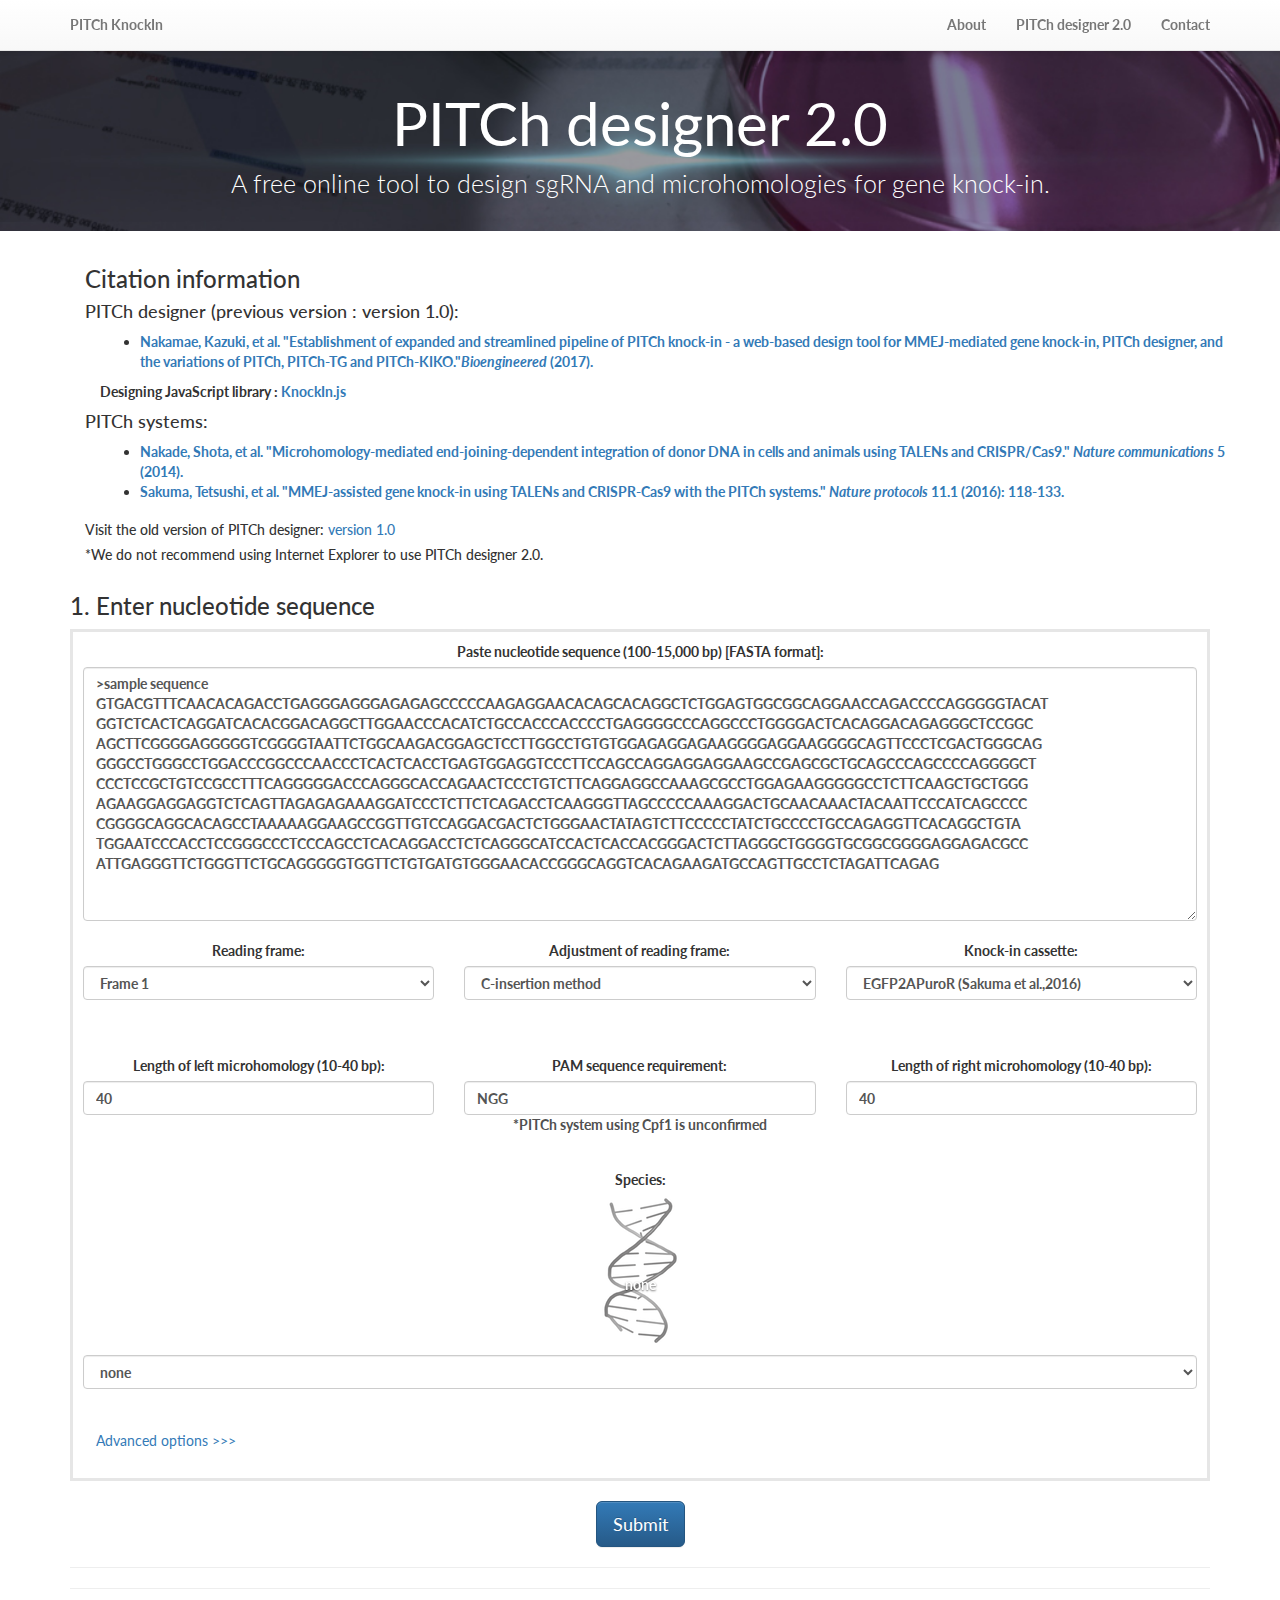
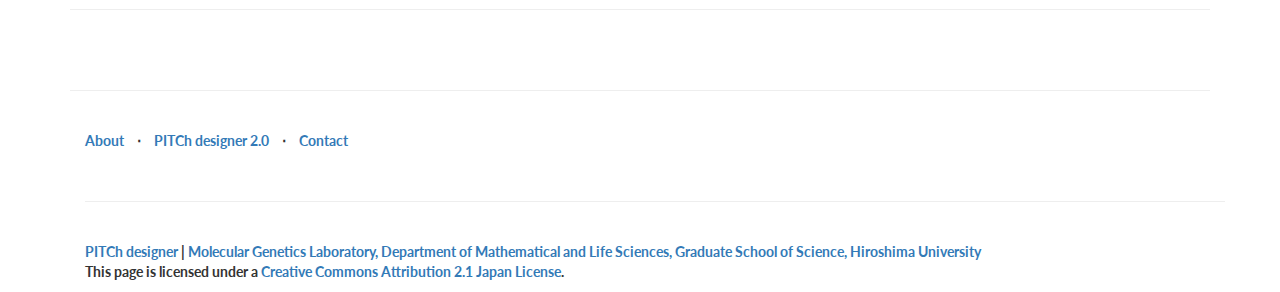
==== PITChdesigner/index.html @ cf9fd8de "add PITCh designer 2.0 files" ====
<!DOCTYPE html>
<html lang="en">

<head>

    <meta charset="utf-8" />
    <meta http-equiv="X-UA-Compatible" content="IE=edge">
    <meta name="viewport" content="width=device-width, initial-scale=1">
    <meta name="description" content="PITCh designer 2.0 is a free online tool to design sgRNA and microhomologies for gene knock-in.">
    <meta name='author' content='Kazuki Nakamae'>


    <title>PITCh KnockIn | PITCh designer 2.0</title>
    <link rel="shortcut icon" href="images/SMGlogo.ico">


    <!--Loading CSS & Javascript files--------------------------------------------->

    <!--html5有効化-->
    <!--[if It IE 9]>
	<script src="http://html5shiv.googlecode.com/svn/trunk/html5.js"></script>
	<![endif]-->
    <!--汎用ライブラリ-->

    <!-- Bootstrap Core CSS -->
    <link rel="stylesheet" href="css/bootstrap.min.css">
    <link rel="stylesheet" href="css/bootstrap-theme.min.css">

    <!-- Custom CSS -->
    <link rel="stylesheet" href="css/PITChdesigner.css">
    <link rel="stylesheet" href="css/vis-timeline-graph2d.min.css">

    <!-- Custom Fonts -->
    <link href="font-awesome/css/font-awesome.min.css" rel="stylesheet" type="text/css">
    <link href="https://fonts.googleapis.com/css?family=Lato:300,400,700,300italic,400italic,700italic" rel="stylesheet" type="text/css">

    <!-- JS -->
    <script src="js/jquery-1.11.3.js"></script>
    <script src="js/bootstrap.min.js"></script>
    <script src="js/vis.min.js"></script>

    <!--PITCh法のための配列情報構築ライブラリ-->
    <script src="js/knockinjs-v1.1.js"></script>
    <!--JS版oligotmライブラリ-->
    <script src="js/oligotm.js"></script>
    <!--ジェノタイピング用のビュアーライブラリ-->
    <script src="js/viewGenomePrimers.js"></script>
    <!--PDF作成ライブラリ-->
    <script src="js/pdfmake.min.js"></script>
    <script src="js/vfs_fonts.js"></script>
    <!--プロトコールPDF出力クラス-->
    <script src="js/writeProtocol.js"></script>
    <!--html5動的処理javascript file-->
    <script src="js/main.js"></script>
    <!--入力フォーム動的処理javascript file-->
    <script src="js/species.js"></script>
</head>

<body>

    <!--Navigation------------------------------------------------------------------>

    <!-- Navigation -->
    <nav class="navbar navbar-default navbar-fixed-top topnav" role="navigation">
        <div class="container topnav">
            <!-- Brand and toggle get grouped for better mobile display -->
            <div class="navbar-header">
                <button type="button" class="navbar-toggle" data-toggle="collapse" data-target="#bs-example-navbar-collapse-1">
								<span class="sr-only">Toggle navigation</span>
								<span class="icon-bar"></span>
								<span class="icon-bar"></span>
								<span class="icon-bar"></span>
						</button>
                <a class="navbar-brand topnav" href="./index.html">PITCh KnockIn</a>
            </div>
            <!-- Collect the nav links, forms, and other content for toggling -->
            <div class="collapse navbar-collapse" id="bs-example-navbar-collapse-1">
                <ul class="nav navbar-nav navbar-right">
                    <li>
                        <a href="./about.html">About</a>
                    </li>
                    <li>
                        <a href="./index.html">PITCh designer 2.0</a>
                    </li>
                    <li>
                        <a href="./contact.html">Contact</a>
                    </li>
                </ul>
            </div>
            <!-- /.navbar-collapse -->
        </div>
        <!-- /.container -->
    </nav>


    <!--Title---------------------------------------------------------------------->

    <div class="body-pageheader img-responsive">
        <div class="container">
            <h1>PITCh designer 2.0</h1>
            <p class="lead">
                A free online tool to design sgRNA and microhomologies for gene knock-in.
            </p>
        </div>
    </div>

    <!--Citation Infomation-------------------------------------------------------->

    <div class="container">
        <div class="container">
            <h3>Citation information</h3>
            <h4>PITCh designer (previous version : version 1.0):</h4>
            <div class="container">
                <ul>
                    <li><a href="http://dx.doi.org/10.1080/21655979.2017.1313645" target="_blank">Nakamae, Kazuki, et al. "Establishment of expanded and streamlined pipeline of PITCh knock-in - a web-based design tool for MMEJ-mediated gene knock-in, PITCh designer, and the variations of PITCh, PITCh-TG and PITCh-KIKO."<i>Bioengineered</i> (2017).</a></li>
                </ul>
                Designing JavaScript library : <a href="https://github.com/Kazuki-Nakamae/public/tree/master/KnockIn.js" target="_blank">KnockIn.js</a>
            </div>
            <h4>PITCh systems:</h4>
            <div class="container">
                <ul>
                    <li><a href="http://www.nature.com/ncomms/2014/141120/ncomms6560/full/ncomms6560.html" target="_blank">Nakade, Shota, et al. "Microhomology-mediated end-joining-dependent integration of donor DNA in cells and animals using TALENs and CRISPR/Cas9." <i>Nature communications</i> <b>5</b> (2014).</a></li>
                    <li><a href="http://www.nature.com/nprot/journal/v11/n1/abs/nprot.2015.140.html" target="_blank">Sakuma, Tetsushi, et al. "MMEJ-assisted gene knock-in using TALENs and CRISPR-Cas9 with the PITCh systems." <i>Nature protocols</i> <b>11.1</b> (2016): 118-133.</a></li>
                </ul>
            </div>
        </div>
        <div class="container">
            <h5>Visit the old version of PITCh designer: <a href="http://www.mls.sci.hiroshima-u.ac.jp/smg/PITChdesignerv1/index.html" target="_blank">version 1.0</a></h5>
            <h5>*We do not recommend using Internet Explorer to use PITCh designer 2.0.</h5>
        </div>

        <!--Input Form-->

        <h3>1. Enter nucleotide sequence</h3>

        <!--配列入力-->
        <form class="inputform">
            <div class="form-group">
                <div class="row">
                    <div class="col-sm-12">
                        <label for="exampleTextarea">Paste nucleotide sequence (100-15,000 bp) [FASTA format]:</label><span id="inputSeqError" style="font-weight:bold;color:#ff0000;"></span>
                        <textarea class="form-control" id="inputFASTA" name="inputFASTA" placeholder="Sequence (FASTA format)" rows="12" onclick='this.select(0,this.value.length)'>
>sample sequence
GTGACGTTTCAACACAGACCTGAGGGAGGGAGAGAGCCCCCAAGAGGAACACAGCACAGGCTCTGGAGTGGCGGCAGGAACCAGACCCCAGGGGGTACAT
GGTCTCACTCAGGATCACACGGACAGGCTTGGAACCCACATCTGCCACCCACCCCTGAGGGGCCCAGGCCCTGGGGACTCACAGGACAGAGGGCTCCGGC
AGCTTCGGGGAGGGGGTCGGGGTAATTCTGGCAAGACGGAGCTCCTTGGCCTGTGTGGAGAGGAGAAGGGGAGGAAGGGGCAGTTCCCTCGACTGGGCAG
GGGCCTGGGCCTGGACCCGGCCCAACCCTCACTCACCTGAGTGGAGGTCCCTTCCAGCCAGGAGGAGGAAGCCGAGCGCTGCAGCCCAGCCCCAGGGGCT
CCCTCCGCTGTCCGCCTTTCAGGGGGACCCAGGGCACCAGAACTCCCTGTCTTCAGGAGGCCAAAGCGCCTGGAGAAGGGGGCCTCTTCAAGCTGCTGGG
AGAAGGAGGAGGTCTCAGTTAGAGAGAAAGGATCCCTCTTCTCAGACCTCAAGGGTTAGCCCCCAAAGGACTGCAACAAACTACAATTCCCATCAGCCCC
CGGGGCAGGCACAGCCTAAAAAGGAAGCCGGTTGTCCAGGACGACTCTGGGAACTATAGTCTTCCCCCTATCTGCCCCTGCCAGAGGTTCACAGGCTGTA
TGGAATCCCACCTCCGGGCCCTCCCAGCCTCACAGGACCTCTCAGGGCATCCACTCACCACGGGACTCTTAGGGCTGGGGTGCGGCGGGGAGGAGACGCC
ATTGAGGGTTCTGGGTTCTGCAGGGGGTGGTTCTGTGATGTGGGAACACCGGGCAGGTCACAGAAGATGCCAGTTGCCTCTAGATTCAGAG
			</textarea>
                    </div>
                </div>
                <br>
                <div class="row">
                    <!--frameの指定-->
                    <div class="col-sm-4">
                        <script>
                            $(document).ready(function() {
                                //ポップオーバー
                                var image = 'Reading frame<br><img src="images/ReadingFrame.png">';
                                $('#selectFrame').popover({
                                    placement: 'top',
                                    content: image,
                                    html: true,
                                    trigger: 'hover'
                                });
                                //selectMHMethodsとの連動処理
                                $('#selectFrame').trigger('change');
                                $(document).on('change', '#selectFrame', function() {
                                    if ($("#selectFrame").val() === "noframe") {
                                        $("#selectMHMethods").prop("disabled", true);
                                    } else {
                                        $("#selectMHMethods").prop("disabled", false);
                                    }
                                })
                            });
                        </script>
                        <div class="form-group">
                            <label for="ReadingFrame">Reading frame:</label>
                            <select class="form-control" id="selectFrame">
			    	<option value="0" selected>Frame 1</option>
			    	<option value="1">Frame 2</option>
			    	<option value="2">Frame 3</option>
						<option value="noframe">No frame</option>
			  	</select>
                        </div>
                    </div>

                    <div class="col-sm-4">
                        <!--microhomology 設計方法-->
                        <script>
                            $(document).ready(function() {
                                var image = 'C-insertion method<br><img src="images/5\'-C_Insertion_Method.png"><br><br>Codon deletion method<br><img src="images/Codon_Deletion_Method.png">';
                                $('#selectMHMethods').popover({
                                    placement: 'top',
                                    content: image,
                                    html: true,
                                    trigger: 'hover'
                                });
                            });
                        </script>
                        <div name="inputMHArchitectureForm" class="form-group">
                            <label for="PresetArchitecture">Adjustment of reading frame:</label>
                            <select class="form-control" id="selectMHMethods">
						<option value="C-insertion">C-insertion method</option>
			  		<option value="codon-deletion">Codon deletion method</option>
			  	</select>
                        </div>
                    </div>

                    <!--knock-in targeting vector 選択-->
                    <div class="col-sm-4">
                        <script>
                            $(document).ready(function() {
                                var image = 'EGFP2APuroR (Sakuma et al.,2016)<br><img src="images/EGFP2APuroR.png"><br><br>CMV-EGFP2APuroR-polyA (Nakamae et al., 2017)<br><img src="images/CMV-EGFP2APuroR.png">';
                                $('#selectKIvectors').popover({
                                    placement: 'top',
                                    content: image,
                                    html: true,
                                    trigger: 'hover'
                                });
                            });
                        </script>
                        <div name="inputKIvectorForm" class="form-group">
                            <label for="KITAVector">Knock-in cassette:</label>
                            <select class="form-control accordion-dropdpwn" id="selectKIvectors" rel="popover" data-content="" title="vector option">
                                    <option value="EGFP2APuroR">EGFP2APuroR (Sakuma et al.,2016)</option>
                                    <option value="CMV-EGFP2APuroR">CMV-EGFP2APuroR-polyA (Nakamae et al., 2017)</option>
                                    <option value="UserSet" data-parent="#accordion">User defined insert</option>
                            </select>
                        </div>
                    </div>
                </div>
                <br>
                <div class="row">
                    <div class="col-sm-12">
                        <div class="accordion" id="accordion">
                            <div class="accordion-group">
                                <div class="accordion-heading">
                                    <a class="accordion-toggle" data-parent="#accordion" data-toggle="collapse" href="#UserSet"></a>
                                </div>
                                <div class="accordion-body collapse" id="UserSet">
                                    <div class="accordion-inner">
                                        <!--配列入力-->
                                        <form class="inputform">
                                            <div class="form-group">
                                                <label for="exampleTextarea">Paste insert sequence (20-15,000 bp) [FASTA format]:</label><span id="inputInsertError" style="font-weight:bold;color:#ff0000;"></span>
                                                <textarea class="form-control" id="inputInsert" name="inputInsert" placeholder="Sequence (FASTA format)" rows="12" onclick='this.select(0,this.value.length)'>
> User defined insert
atggtgagcaagggcgaggagctgttcaccggggtggtgcccatcctggtcgagctggacggcgacgtaaacggccacaagttcagcgtgtccggcgagg
gcgagggcgatgccacctacggcaagctgaccctgaagttcatctgcaccaccggcaagctgcccgtgccctggcccaccctcgtgaccaccctgaccta
cggcgtgcagtgcttcagccgctaccccgaccacatgaagcagcacgacttcttcaagtccgccatgcccgaaggctacgtccaggagcgcaccatcttc
ttcaaggacgacggcaactacaagacccgcgccgaggtgaagttcgagggcgacaccctggtgaaccgcatcgagctgaagggcatcgacttcaaggagg
acggcaacatcctggggcacaagctggagtacaactacaacagccacaacgtctatatcatggccgacaagcagaagaacggcatcaaggtgaacttcaa
gatccgccacaacatcgaggacggcagcgtgcagctcgccgaccactaccagcagaacacccccatcggcgacggccccgtgctgctgcccgacaaccac
tacctgagcacccagtccgccctgagcaaagaccccaacgagaagcgcgatcacatggtcctgctggagttcgtgaccgccgccgggatcactctcggca
tggacgagctgtacaagtaa
                            </textarea>
                                            </div>
                                    </div>
                                </div>
                            </div>
                        </div>
                    </div>
                </div>
                <br>
                <div class="row">
                    <!--leftmicrohomologyの長さ指定-->
                    <div class="col-sm-4">
                        <div class="form-group">
                            <label for="LMH">Length of left microhomology (10-40 bp):</label>
                            <input type="text" class="form-control" id="LeftMHlen" name="LeftMHlen" size="10" maxlength="20" value="40">
                            <span id="inputLMHError" style="font-weight:bold;color:#ff0000;"></span>
                        </div>
                    </div>

                    <!--3'末のPAM認識配列の指定-->
                    <div class="col-sm-4">
                        <div class="form-group">
                            <label for="PAMSeq">PAM sequence requirement:</label>
                            <input type="text" class="form-control" id="pam" name="pam" placeholder="PAM" value='NGG'>
                            <span id="inputPAMError" style="font-weight:bold;color:#ff0000;"></span>
                            <span id="Cpf1note" style="color:#505050;">*PITCh system using Cpf1 is unconfirmed</span>
                        </div>
                    </div>

                    <!--rightmicrohomologyの長さ指定-->
                    <div class="col-sm-4">
                        <div class="form-group">
                            <label for="RMH">Length of right microhomology (10-40 bp):</label>
                            <input type="text" class="form-control" id="RightMHlen" name="RightMHlen" size="10" maxlength="20" value="40">
                            <span id="inputRMHError" style="font-weight:bold;color:#ff0000;"></span>
                        </div>
                    </div>
                </div>
                <br>
                <!--select species-->
                <div class="row">
                    <div class="form-group">
                        <label for="Species">Species:</label>
                        <div class="col-sm-12">
                            <div id="carousel-species-generic" class="carousel slide" data-ride="carousel">
                                <!-- Indicators -->
                                <ol class="carousel-indicators">
                                    <li data-target="#carousel-species-generic" data-slide-to="0" class="active"></li>
                                </ol>
                                <!-- Wrapper for slides -->
                                <div class="carousel-inner" role="listbox">
                                    <div class="item active">
                                        <p class="text-center"><img src="images/species/DNA.png" alt="" height="150" id="species_image"></p>
                                        <div class="carousel-caption" id="species_name">none</div>
                                    </div>
                                </div>
                            </div>
                        </div>
                        <div class="col-sm-12">
                            <select class="form-control accordion-dropdpwn" name=db id="species"></select>
                        </div>
                    </div>
                    <!--form-group-->
                </div>
                <!--row-->
            </div>
            <br>

            <div class="row">
                <div class="col-sm-12">
                    <span id="AdOptionError" style="font-weight:bold;color:#ff0000;"></span>
                    <p>
                        <a class="btn btn-secondary" data-toggle="collapse" href="#Addvanced_options" aria-expanded="false" aria-controls="Addvanced_options">
    Advanced options >>>
  </a>
                    </p>
                </div>
            </div>
            <div class="collapse" id="Addvanced_options">
                <div class="row">
                    <div class="col-sm-4" align="center">
                    </div>
                    <div class="col-sm-4" align="center">
                        Tm value
                    </div>
                    <div class="col-sm-4" align="center">
                        CG %
                    </div>
                </div>
                <div class="row">
                    <div class="col-sm-4" align="center">
                        Primers for genotyping :
                    </div>
                    <div class="col-sm-2" align="center">
                        <div class="form-group">
                            <label for="GPTmMin">Min (0-100 ℃):</label>
                            <input type="text" class="form-control" id="GPTmMin" name="GPTmMin" size="10" maxlength="20" value="62">
                            <span id="inputGPTmMinError" style="font-weight:bold;color:#ff0000;"></span>
                        </div>
                    </div>
                    <div class="col-sm-2" align="center">
                        <div class="form-group">
                            <label for="GPTmMax">Max (0-100 ℃):</label>
                            <input type="text" class="form-control" id="GPTmMax" name="GPTmMax" size="10" maxlength="20" value="68">
                            <span id="inputGPTmMaxError" style="font-weight:bold;color:#ff0000;"></span>
                        </div>
                    </div>
                    <div class="col-sm-2" align="center">
                        <div class="form-group">
                            <label for="GPCGMin">Min (0-100 %):</label>
                            <input type="text" class="form-control" id="GPCGMin" name="GPCGMin" size="10" maxlength="20" value="20">
                            <span id="inputGPCGMinError" style="font-weight:bold;color:#ff0000;"></span>
                        </div>
                    </div>
                    <div class="col-sm-2" align="center">
                        <div class="form-group">
                            <label for="GPCGMax">Max (0-100 %):</label>
                            <input type="text" class="form-control" id="GPCGMax" name="GPCGMax" size="10" maxlength="20" value="80">
                            <span id="inputGPCGMaxError" style="font-weight:bold;color:#ff0000;"></span>
                        </div>
                    </div>
                </div>
                <div class="row">
                </div>
            </div>


            </form>
            <!--Submit Form---------------------------------------------------------------->
            <br>
            <!--Submit-->
            <div class="row">
                <div class="col-sm-4"></div>
                <div class="col-sm-4">
                    <!--入力された情報で処理を開始-->
                    <div class="submitbtn">
                        <button type="submit" class="btn btn-primary btn-lg" onclick="inputFormData(true);">Submit</button>
                    </div>
                </div>
                <div class="col-sm-4"></div>
            </div>

            <!--Visualizing---------------------------------------------------------------->

            <!--インプットした配列をボタンにして表示-->
            <hr>
            <p id="seq_image"></p>

            <!--Result--------------------------------------------------------------------->

            <!--結果を表示-->
            <hr>
            <p id="designCRISPITCh"></p>
            <hr>
            <!--OPTION-->
            <!--genotyping用プライマーイメージ-->
            <span class='container' id='genomeviewer'></span>
            <span id="resultmodal"></span>

            <!--fotter--------------------------------------------------------------------->
            <hr>
            <br>
            <!-- Footer -->
            <footer>
                <div class="container">
                    <div class="row">
                        <div class="col-lg-12">
                            <ul class="list-inline">
                                <li>
                                    <a href="./about.html">About</a>
                                </li>
                                <li class="footer-menu-divider">&sdot;</li>
                                <li>
                                    <a href="./index.html">PITCh designer 2.0</a>
                                </li>
                                <li class="footer-menu-divider">&sdot;</li>
                                <li>
                                    <a href="./contact.html">Contact</a>
                                </li>
                            </ul>
                            <br>
                            <hr>
                            <br>
                            <p class=s>
                                <a href='.'>PITCh designer</a> |
                                <a href='http://www.mls.sci.hiroshima-u.ac.jp/smg/index.html'>
											Molecular Genetics Laboratory, Department of Mathematical and Life Sciences, Graduate School of Science, Hiroshima University
										</a><br> This page is licensed under a
                                <a target='_blank' href='http://creativecommons.org/licenses/by/2.1/jp/deed.en'>
										Creative Commons Attribution 2.1 Japan License</a>.
                            </p>
                        </div>
                    </div>
                </div>
            </footer>
    </div>
    <!-- GoogleAnalytics -->
    <script>
        (function(i, s, o, g, r, a, m) {
            i['GoogleAnalyticsObject'] = r;
            i[r] = i[r] || function() {
                (i[r].q = i[r].q || []).push(arguments)
            }, i[r].l = 1 * new Date();
            a = s.createElement(o),
                m = s.getElementsByTagName(o)[0];
            a.async = 1;
            a.src = g;
            m.parentNode.insertBefore(a, m)
        })(window, document, 'script', 'https://www.google-analytics.com/analytics.js', 'ga');

        ga('create', 'UA-96900517-1', 'auto');
        ga('send', 'pageview');
    </script>
</body>

</html>
---- PITChdesigner/css/PITChdesigner.css ----
.topnav {
    font-size: 14px;
}

.lead {
    font-size: 18px;
    font-weight: 400;
}

.body-pageheader {
    padding: 7rem 15px 3rem 15px;
    margin-bottom: 1.5rem;
    text-align: center;
    color: #f8f8f8;
    background: url(../images/intro-bg-small.jpg) no-repeat center center;
    background-size: cover;
}

.body-pageheader .container {
    position: relative;
}

.body-pageheader h1 {
    font-size: 60px;
    font-weight: normal;
    color: #FFFFFF;
}

.body-pageheader p {
    margin-bottom: 0;
    font-size: 25px;
    font-weight: 300;
    color: #FFFFFF;
}

.inputform {
    border: 3px solid #e6e6e6;
    background: #fff;
    padding: 10px;
}

.form-group {
    text-align: center;
}

.submitbtn {
    text-align: center;
}

body {
    background-color: #FFFFFF;
    background-size: contain;
    font-family: "Lato", "Helvetica Neue", Helvetica, Arial, sans-serif;
    font-weight: 700;
}

canvas {
    border: 1px solid #e6e6e6;
}

#dbSNP {
    background-color: rgba(254, 223, 225, 0.9);
}


}
#codongroup {
    background-color: #ec6d71;
    padding: 100
    /*上*/
    
    100
    /*右*/
    
    100
    /*下*/
    
    100
    /*左*/
    
    ;
}
.Bbuttom {
    border-color: #aa4c8f;
    text-align: center;
    border-radius: 10px;
    -webkit-border-radius: 10px;
    -moz-border-radius: 10px;
}
.carousel-indicators li {
    visibility: hidden;
}
---- PITChdesigner/css/vis-timeline-graph2d.min.css ----
.vis .overlay{position:absolute;top:0;left:0;width:100%;height:100%;z-index:10}.vis-active{box-shadow:0 0 10px #86d5f8}.vis [class*=span]{min-height:0;width:auto}div.vis-configuration{position:relative;display:block;float:left;font-size:12px}div.vis-configuration-wrapper{display:block;width:700px}div.vis-configuration-wrapper::after{clear:both;content:"";display:block}div.vis-configuration.vis-config-option-container{display:block;width:495px;background-color:#fff;border:2px solid #f7f8fa;border-radius:4px;margin-top:20px;left:10px;padding-left:5px}div.vis-configuration.vis-config-button{display:block;width:495px;height:25px;vertical-align:middle;line-height:25px;background-color:#f7f8fa;border:2px solid #ceced0;border-radius:4px;margin-top:20px;left:10px;padding-left:5px;cursor:pointer;margin-bottom:30px}div.vis-configuration.vis-config-button.hover{background-color:#4588e6;border:2px solid #214373;color:#fff}div.vis-configuration.vis-config-item{display:block;float:left;width:495px;height:25px;vertical-align:middle;line-height:25px}div.vis-configuration.vis-config-item.vis-config-s2{left:10px;background-color:#f7f8fa;padding-left:5px;border-radius:3px}div.vis-configuration.vis-config-item.vis-config-s3{left:20px;background-color:#e4e9f0;padding-left:5px;border-radius:3px}div.vis-configuration.vis-config-item.vis-config-s4{left:30px;background-color:#cfd8e6;padding-left:5px;border-radius:3px}div.vis-configuration.vis-config-header{font-size:18px;font-weight:700}div.vis-configuration.vis-config-label{width:120px;height:25px;line-height:25px}div.vis-configuration.vis-config-label.vis-config-s3{width:110px}div.vis-configuration.vis-config-label.vis-config-s4{width:100px}div.vis-configuration.vis-config-colorBlock{top:1px;width:30px;height:19px;border:1px solid #444;border-radius:2px;padding:0;margin:0;cursor:pointer}input.vis-configuration.vis-config-checkbox{left:-5px}input.vis-configuration.vis-config-rangeinput{position:relative;top:-5px;width:60px;padding:1px;margin:0;pointer-events:none}input.vis-configuration.vis-config-range{-webkit-appearance:none;border:0 solid #fff;background-color:rgba(0,0,0,0);width:300px;height:20px}input.vis-configuration.vis-config-range::-webkit-slider-runnable-track{width:300px;height:5px;background:#dedede;background:-moz-linear-gradient(top,#dedede 0,#c8c8c8 99%);background:-webkit-gradient(linear,left top,left bottom,color-stop(0,#dedede),color-stop(99%,#c8c8c8));background:-webkit-linear-gradient(top,#dedede 0,#c8c8c8 99%);background:-o-linear-gradient(top,#dedede 0,#c8c8c8 99%);background:-ms-linear-gradient(top,#dedede 0,#c8c8c8 99%);background:linear-gradient(to bottom,#dedede 0,#c8c8c8 99%);border:1px solid #999;box-shadow:#aaa 0 0 3px 0;border-radius:3px}input.vis-configuration.vis-config-range::-webkit-slider-thumb{-webkit-appearance:none;border:1px solid #14334b;height:17px;width:17px;border-radius:50%;background:#3876c2;background:-moz-linear-gradient(top,#3876c2 0,#385380 100%);background:-webkit-gradient(linear,left top,left bottom,color-stop(0,#3876c2),color-stop(100%,#385380));background:-webkit-linear-gradient(top,#3876c2 0,#385380 100%);background:-o-linear-gradient(top,#3876c2 0,#385380 100%);background:-ms-linear-gradient(top,#3876c2 0,#385380 100%);background:linear-gradient(to bottom,#3876c2 0,#385380 100%);box-shadow:#111927 0 0 1px 0;margin-top:-7px}input.vis-configuration.vis-config-range:focus{outline:0}input.vis-configuration.vis-config-range:focus::-webkit-slider-runnable-track{background:#9d9d9d;background:-moz-linear-gradient(top,#9d9d9d 0,#c8c8c8 99%);background:-webkit-gradient(linear,left top,left bottom,color-stop(0,#9d9d9d),color-stop(99%,#c8c8c8));background:-webkit-linear-gradient(top,#9d9d9d 0,#c8c8c8 99%);background:-o-linear-gradient(top,#9d9d9d 0,#c8c8c8 99%);background:-ms-linear-gradient(top,#9d9d9d 0,#c8c8c8 99%);background:linear-gradient(to bottom,#9d9d9d 0,#c8c8c8 99%)}input.vis-configuration.vis-config-range::-moz-range-track{width:300px;height:10px;background:#dedede;background:-moz-linear-gradient(top,#dedede 0,#c8c8c8 99%);background:-webkit-gradient(linear,left top,left bottom,color-stop(0,#dedede),color-stop(99%,#c8c8c8));background:-webkit-linear-gradient(top,#dedede 0,#c8c8c8 99%);background:-o-linear-gradient(top,#dedede 0,#c8c8c8 99%);background:-ms-linear-gradient(top,#dedede 0,#c8c8c8 99%);background:linear-gradient(to bottom,#dedede 0,#c8c8c8 99%);border:1px solid #999;box-shadow:#aaa 0 0 3px 0;border-radius:3px}input.vis-configuration.vis-config-range::-moz-range-thumb{border:none;height:16px;width:16px;border-radius:50%;background:#385380}input.vis-configuration.vis-config-range:-moz-focusring{outline:1px solid #fff;outline-offset:-1px}input.vis-configuration.vis-config-range::-ms-track{width:300px;height:5px;background:0 0;border-color:transparent;border-width:6px 0;color:transparent}input.vis-configuration.vis-config-range::-ms-fill-lower{background:#777;border-radius:10px}input.vis-configuration.vis-config-range::-ms-fill-upper{background:#ddd;border-radius:10px}input.vis-configuration.vis-config-range::-ms-thumb{border:none;height:16px;width:16px;border-radius:50%;background:#385380}input.vis-configuration.vis-config-range:focus::-ms-fill-lower{background:#888}input.vis-configuration.vis-config-range:focus::-ms-fill-upper{background:#ccc}.vis-configuration-popup{position:absolute;background:rgba(57,76,89,.85);border:2px solid #f2faff;line-height:30px;height:30px;width:150px;text-align:center;color:#fff;font-size:14px;border-radius:4px;-webkit-transition:opacity .3s ease-in-out;-moz-transition:opacity .3s ease-in-out;transition:opacity .3s ease-in-out}.vis-configuration-popup:after,.vis-configuration-popup:before{left:100%;top:50%;border:solid transparent;content:" ";height:0;width:0;position:absolute;pointer-events:none}.vis-configuration-popup:after{border-color:rgba(136,183,213,0);border-left-color:rgba(57,76,89,.85);border-width:8px;margin-top:-8px}.vis-configuration-popup:before{border-color:rgba(194,225,245,0);border-left-color:#f2faff;border-width:12px;margin-top:-12px}div.vis-tooltip{position:absolute;visibility:hidden;padding:5px;white-space:nowrap;font-family:verdana;font-size:14px;color:#000;background-color:#f5f4ed;-moz-border-radius:3px;-webkit-border-radius:3px;border-radius:3px;border:1px solid #808074;box-shadow:3px 3px 10px rgba(0,0,0,.2);pointer-events:none;z-index:5}.vis-current-time{background-color:#ff7f6e;width:2px;z-index:1;pointer-events:none}.vis-rolling-mode-btn{height:40px;width:40px;position:absolute;top:7px;right:20px;border-radius:50%;font-size:28px;cursor:pointer;opacity:.8;color:#fff;font-weight:700;text-align:center;background:#3876c2}.vis-rolling-mode-btn:before{content:"\26F6"}.vis-rolling-mode-btn:hover{opacity:1}.vis-custom-time{background-color:#6e94ff;width:2px;cursor:move;z-index:1}.vis-panel.vis-background.vis-horizontal .vis-grid.vis-horizontal{position:absolute;width:100%;height:0;border-bottom:1px solid}.vis-panel.vis-background.vis-horizontal .vis-grid.vis-minor{border-color:#e5e5e5}.vis-panel.vis-background.vis-horizontal .vis-grid.vis-major{border-color:#bfbfbf}.vis-data-axis .vis-y-axis.vis-major{width:100%;position:absolute;color:#4d4d4d;white-space:nowrap}.vis-data-axis .vis-y-axis.vis-major.vis-measure{padding:0;margin:0;border:0;visibility:hidden;width:auto}.vis-data-axis .vis-y-axis.vis-minor{position:absolute;width:100%;color:#bebebe;white-space:nowrap}.vis-data-axis .vis-y-axis.vis-minor.vis-measure{padding:0;margin:0;border:0;visibility:hidden;width:auto}.vis-data-axis .vis-y-axis.vis-title{position:absolute;color:#4d4d4d;white-space:nowrap;bottom:20px;text-align:center}.vis-data-axis .vis-y-axis.vis-title.vis-measure{padding:0;margin:0;visibility:hidden;width:auto}.vis-data-axis .vis-y-axis.vis-title.vis-left{bottom:0;-webkit-transform-origin:left top;-moz-transform-origin:left top;-ms-transform-origin:left top;-o-transform-origin:left top;transform-origin:left bottom;-webkit-transform:rotate(-90deg);-moz-transform:rotate(-90deg);-ms-transform:rotate(-90deg);-o-transform:rotate(-90deg);transform:rotate(-90deg)}.vis-data-axis .vis-y-axis.vis-title.vis-right{bottom:0;-webkit-transform-origin:right bottom;-moz-transform-origin:right bottom;-ms-transform-origin:right bottom;-o-transform-origin:right bottom;transform-origin:right bottom;-webkit-transform:rotate(90deg);-moz-transform:rotate(90deg);-ms-transform:rotate(90deg);-o-transform:rotate(90deg);transform:rotate(90deg)}.vis-legend{background-color:rgba(247,252,255,.65);padding:5px;border:1px solid #b3b3b3;box-shadow:2px 2px 10px rgba(154,154,154,.55)}.vis-legend-text{white-space:nowrap;display:inline-block}.vis-item{position:absolute;color:#1a1a1a;border-color:#97b0f8;border-width:1px;background-color:#d5ddf6;display:inline-block;z-index:1}.vis-item.vis-selected{border-color:#ffc200;background-color:#fff785;z-index:2}.vis-editable.vis-selected{cursor:move}.vis-item.vis-point.vis-selected{background-color:#fff785}.vis-item.vis-box{text-align:center;border-style:solid;border-radius:2px}.vis-item.vis-point{background:0 0}.vis-item.vis-dot{position:absolute;padding:0;border-width:4px;border-style:solid;border-radius:4px}.vis-item.vis-range{border-style:solid;border-radius:2px;box-sizing:border-box}.vis-item.vis-background{border:none;background-color:rgba(213,221,246,.4);box-sizing:border-box;padding:0;margin:0}.vis-item .vis-item-overflow{position:relative;width:100%;height:100%;padding:0;margin:0;overflow:hidden}.vis-item-visible-frame{white-space:nowrap}.vis-item.vis-range .vis-item-content{position:relative;display:inline-block}.vis-item.vis-background .vis-item-content{position:absolute;display:inline-block}.vis-item.vis-line{padding:0;position:absolute;width:0;border-left-width:1px;border-left-style:solid}.vis-item .vis-item-content{white-space:nowrap;box-sizing:border-box;padding:5px}.vis-item .vis-onUpdateTime-tooltip{position:absolute;background:#4f81bd;color:#fff;width:200px;text-align:center;white-space:nowrap;padding:5px;border-radius:1px;transition:.4s;-o-transition:.4s;-moz-transition:.4s;-webkit-transition:.4s}.vis-item .vis-delete,.vis-item .vis-delete-rtl{position:absolute;top:0;width:24px;height:24px;box-sizing:border-box;padding:0 5px;cursor:pointer;-webkit-transition:background .2s linear;-moz-transition:background .2s linear;-ms-transition:background .2s linear;-o-transition:background .2s linear;transition:background .2s linear}.vis-item .vis-delete{right:-24px}.vis-item .vis-delete-rtl{left:-24px}.vis-item .vis-delete-rtl:after,.vis-item .vis-delete:after{content:"\00D7";color:red;font-family:arial,sans-serif;font-size:22px;font-weight:700;-webkit-transition:color .2s linear;-moz-transition:color .2s linear;-ms-transition:color .2s linear;-o-transition:color .2s linear;transition:color .2s linear}.vis-item .vis-delete-rtl:hover,.vis-item .vis-delete:hover{background:red}.vis-item .vis-delete-rtl:hover:after,.vis-item .vis-delete:hover:after{color:#fff}.vis-item .vis-drag-center{position:absolute;width:100%;height:100%;top:0;left:0;cursor:move}.vis-item.vis-range .vis-drag-left{position:absolute;width:24px;max-width:20%;min-width:2px;height:100%;top:0;left:-4px;cursor:w-resize}.vis-item.vis-range .vis-drag-right{position:absolute;width:24px;max-width:20%;min-width:2px;height:100%;top:0;right:-4px;cursor:e-resize}.vis-range.vis-item.vis-readonly .vis-drag-left,.vis-range.vis-item.vis-readonly .vis-drag-right{cursor:auto}.vis-itemset{position:relative;padding:0;margin:0;box-sizing:border-box}.vis-itemset .vis-background,.vis-itemset .vis-foreground{position:absolute;width:100%;height:100%;overflow:visible}.vis-axis{position:absolute;width:100%;height:0;left:0;z-index:1}.vis-foreground .vis-group{position:relative;box-sizing:border-box;border-bottom:1px solid #bfbfbf}.vis-foreground .vis-group:last-child{border-bottom:none}.vis-nesting-group{cursor:pointer}.vis-nested-group{background:#f5f5f5}.vis-label.vis-nesting-group.expanded:before{content:"\25BC"}.vis-label.vis-nesting-group.collapsed-rtl:before{content:"\25C0"}.vis-label.vis-nesting-group.collapsed:before{content:"\25B6"}.vis-overlay{position:absolute;top:0;left:0;width:100%;height:100%;z-index:10}.vis-labelset{position:relative;overflow:hidden;box-sizing:border-box}.vis-labelset .vis-label{position:relative;left:0;top:0;width:100%;color:#4d4d4d;box-sizing:border-box}.vis-labelset .vis-label{border-bottom:1px solid #bfbfbf}.vis-labelset .vis-label.draggable{cursor:pointer}.vis-labelset .vis-label:last-child{border-bottom:none}.vis-labelset .vis-label .vis-inner{display:inline-block;padding:5px}.vis-labelset .vis-label .vis-inner.vis-hidden{padding:0}.vis-panel{position:absolute;padding:0;margin:0;box-sizing:border-box}.vis-panel.vis-bottom,.vis-panel.vis-center,.vis-panel.vis-left,.vis-panel.vis-right,.vis-panel.vis-top{border:1px #bfbfbf}.vis-panel.vis-center,.vis-panel.vis-left,.vis-panel.vis-right{border-top-style:solid;border-bottom-style:solid;overflow:hidden}.vis-left.vis-panel.vis-vertical-scroll,.vis-right.vis-panel.vis-vertical-scroll{height:100%;overflow-x:hidden;overflow-y:scroll}.vis-left.vis-panel.vis-vertical-scroll{direction:rtl}.vis-left.vis-panel.vis-vertical-scroll .vis-content{direction:ltr}.vis-right.vis-panel.vis-vertical-scroll{direction:ltr}.vis-right.vis-panel.vis-vertical-scroll .vis-content{direction:rtl}.vis-panel.vis-bottom,.vis-panel.vis-center,.vis-panel.vis-top{border-left-style:solid;border-right-style:solid}.vis-background{overflow:hidden}.vis-panel>.vis-content{position:relative}.vis-panel .vis-shadow{position:absolute;width:100%;height:1px;box-shadow:0 0 10px rgba(0,0,0,.8)}.vis-panel .vis-shadow.vis-top{top:-1px;left:0}.vis-panel .vis-shadow.vis-bottom{bottom:-1px;left:0}.vis-graph-group0{fill:#4f81bd;fill-opacity:0;stroke-width:2px;stroke:#4f81bd}.vis-graph-group1{fill:#f79646;fill-opacity:0;stroke-width:2px;stroke:#f79646}.vis-graph-group2{fill:#8c51cf;fill-opacity:0;stroke-width:2px;stroke:#8c51cf}.vis-graph-group3{fill:#75c841;fill-opacity:0;stroke-width:2px;stroke:#75c841}.vis-graph-group4{fill:#ff0100;fill-opacity:0;stroke-width:2px;stroke:#ff0100}.vis-graph-group5{fill:#37d8e6;fill-opacity:0;stroke-width:2px;stroke:#37d8e6}.vis-graph-group6{fill:#042662;fill-opacity:0;stroke-width:2px;stroke:#042662}.vis-graph-group7{fill:#00ff26;fill-opacity:0;stroke-width:2px;stroke:#00ff26}.vis-graph-group8{fill:#f0f;fill-opacity:0;stroke-width:2px;stroke:#f0f}.vis-graph-group9{fill:#8f3938;fill-opacity:0;stroke-width:2px;stroke:#8f3938}.vis-timeline .vis-fill{fill-opacity:.1;stroke:none}.vis-timeline .vis-bar{fill-opacity:.5;stroke-width:1px}.vis-timeline .vis-point{stroke-width:2px;fill-opacity:1}.vis-timeline .vis-legend-background{stroke-width:1px;fill-opacity:.9;fill:#fff;stroke:#c2c2c2}.vis-timeline .vis-outline{stroke-width:1px;fill-opacity:1;fill:#fff;stroke:#e5e5e5}.vis-timeline .vis-icon-fill{fill-opacity:.3;stroke:none}.vis-time-axis{position:relative;overflow:hidden}.vis-time-axis.vis-foreground{top:0;left:0;width:100%}.vis-time-axis.vis-background{position:absolute;top:0;left:0;width:100%;height:100%}.vis-time-axis .vis-text{position:absolute;color:#4d4d4d;padding:3px;overflow:hidden;box-sizing:border-box;white-space:nowrap}.vis-time-axis .vis-text.vis-measure{position:absolute;padding-left:0;padding-right:0;margin-left:0;margin-right:0;visibility:hidden}.vis-time-axis .vis-grid.vis-vertical{position:absolute;border-left:1px solid}.vis-time-axis .vis-grid.vis-vertical-rtl{position:absolute;border-right:1px solid}.vis-time-axis .vis-grid.vis-minor{border-color:#e5e5e5}.vis-time-axis .vis-grid.vis-major{border-color:#bfbfbf}.vis-timeline{position:relative;border:1px solid #bfbfbf;overflow:hidden;padding:0;margin:0;box-sizing:border-box}
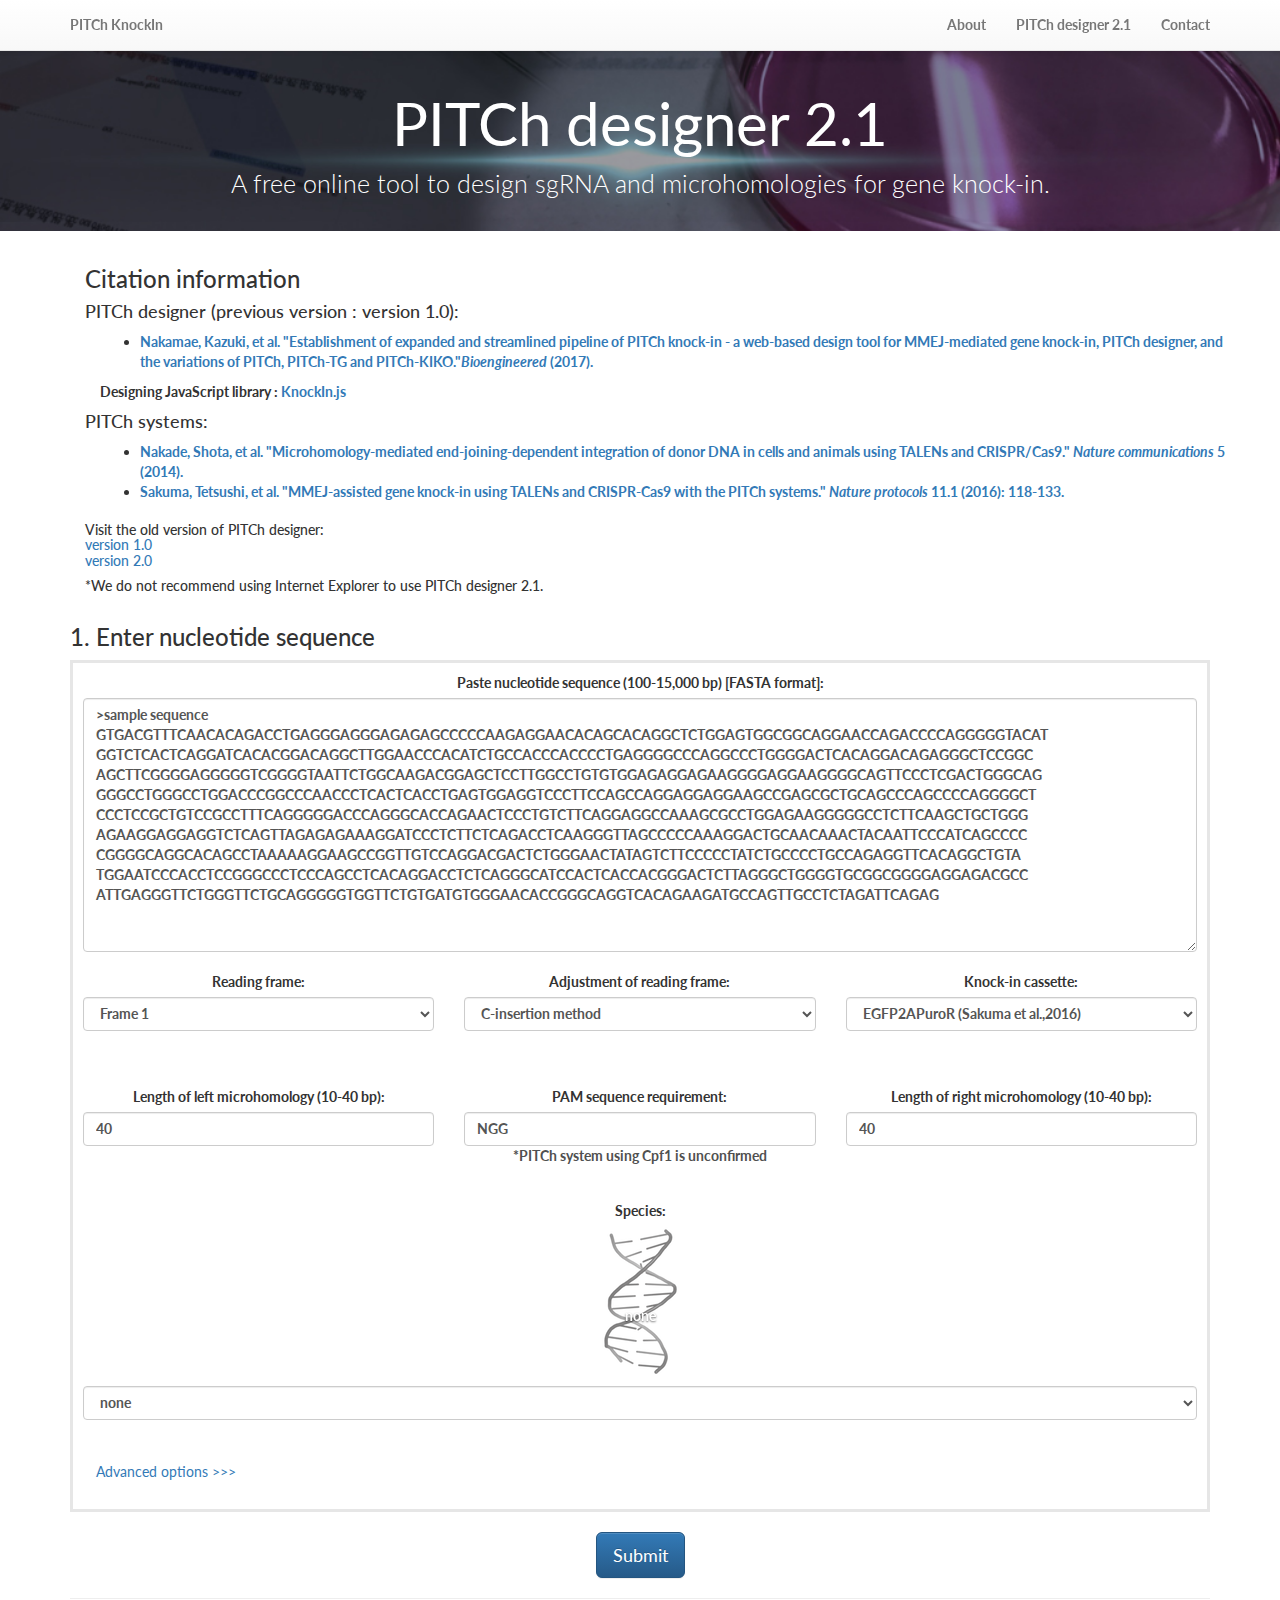
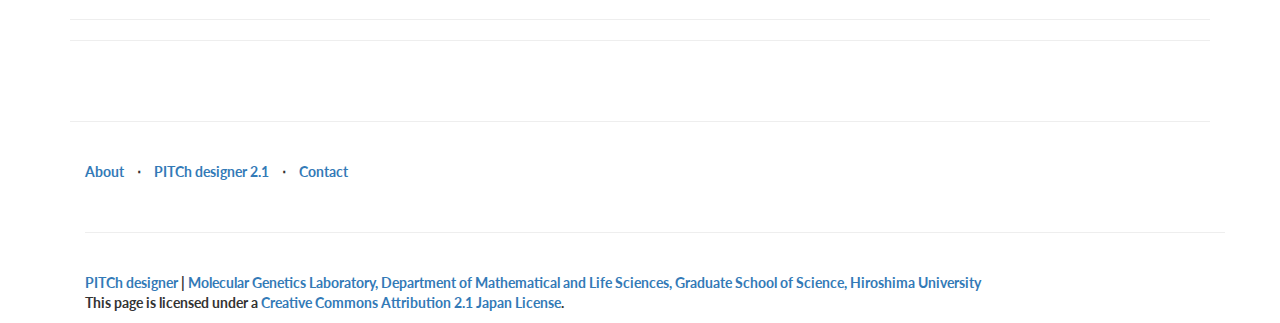
==== commit 5291edd8: "add PITCh designer 2.1 files" ====
--- a/PITChdesigner/index.html
+++ b/PITChdesigner/index.html
@@ -6,11 +6,11 @@
     <meta charset="utf-8" />
     <meta http-equiv="X-UA-Compatible" content="IE=edge">
     <meta name="viewport" content="width=device-width, initial-scale=1">
-    <meta name="description" content="PITCh designer 2.0 is a free online tool to design sgRNA and microhomologies for gene knock-in.">
+    <meta name="description" content="PITCh designer 2.1 is a free online tool to design sgRNA and microhomologies for gene knock-in.">
     <meta name='author' content='Kazuki Nakamae'>
 
 
-    <title>PITCh KnockIn | PITCh designer 2.0</title>
+    <title>PITCh KnockIn | PITCh designer 2.1</title>
     <link rel="shortcut icon" href="images/SMGlogo.ico">
 
 
@@ -43,6 +43,8 @@
     <script src="js/knockinjs-v1.1.js"></script>
     <!--JS版oligotmライブラリ-->
     <script src="js/oligotm.js"></script>
+    <!--配列特徴分析ライブラリ-->
+    <script src="js/seqfeature.js"></script>
     <!--ジェノタイピング用のビュアーライブラリ-->
     <script src="js/viewGenomePrimers.js"></script>
     <!--PDF作成ライブラリ-->
@@ -80,7 +82,7 @@
                         <a href="./about.html">About</a>
                     </li>
                     <li>
-                        <a href="./index.html">PITCh designer 2.0</a>
+                        <a href="./index.html">PITCh designer 2.1</a>
                     </li>
                     <li>
                         <a href="./contact.html">Contact</a>
@@ -97,7 +99,7 @@
 
     <div class="body-pageheader img-responsive">
         <div class="container">
-            <h1>PITCh designer 2.0</h1>
+            <h1>PITCh designer 2.1</h1>
             <p class="lead">
                 A free online tool to design sgRNA and microhomologies for gene knock-in.
             </p>
@@ -125,8 +127,11 @@
             </div>
         </div>
         <div class="container">
-            <h5>Visit the old version of PITCh designer: <a href="http://www.mls.sci.hiroshima-u.ac.jp/smg/PITChdesignerv1/index.html" target="_blank">version 1.0</a></h5>
-            <h5>*We do not recommend using Internet Explorer to use PITCh designer 2.0.</h5>
+            <h5>Visit the old version of PITCh designer:<br>
+                <a href="http://www.mls.sci.hiroshima-u.ac.jp/smg/PITChdesignerv1/index.html" target="_blank">version 1.0</a><br>
+                <a href="./PITChDesigner2_0/index.html" target="_blank">version 2.0</a>
+            </h5>
+            <h5>*We do not recommend using Internet Explorer to use PITCh designer 2.1.</h5>
         </div>
 
         <!--Input Form-->
@@ -431,7 +436,7 @@
                                 </li>
                                 <li class="footer-menu-divider">&sdot;</li>
                                 <li>
-                                    <a href="./index.html">PITCh designer 2.0</a>
+                                    <a href="./index.html">PITCh designer 2.1</a>
                                 </li>
                                 <li class="footer-menu-divider">&sdot;</li>
                                 <li>
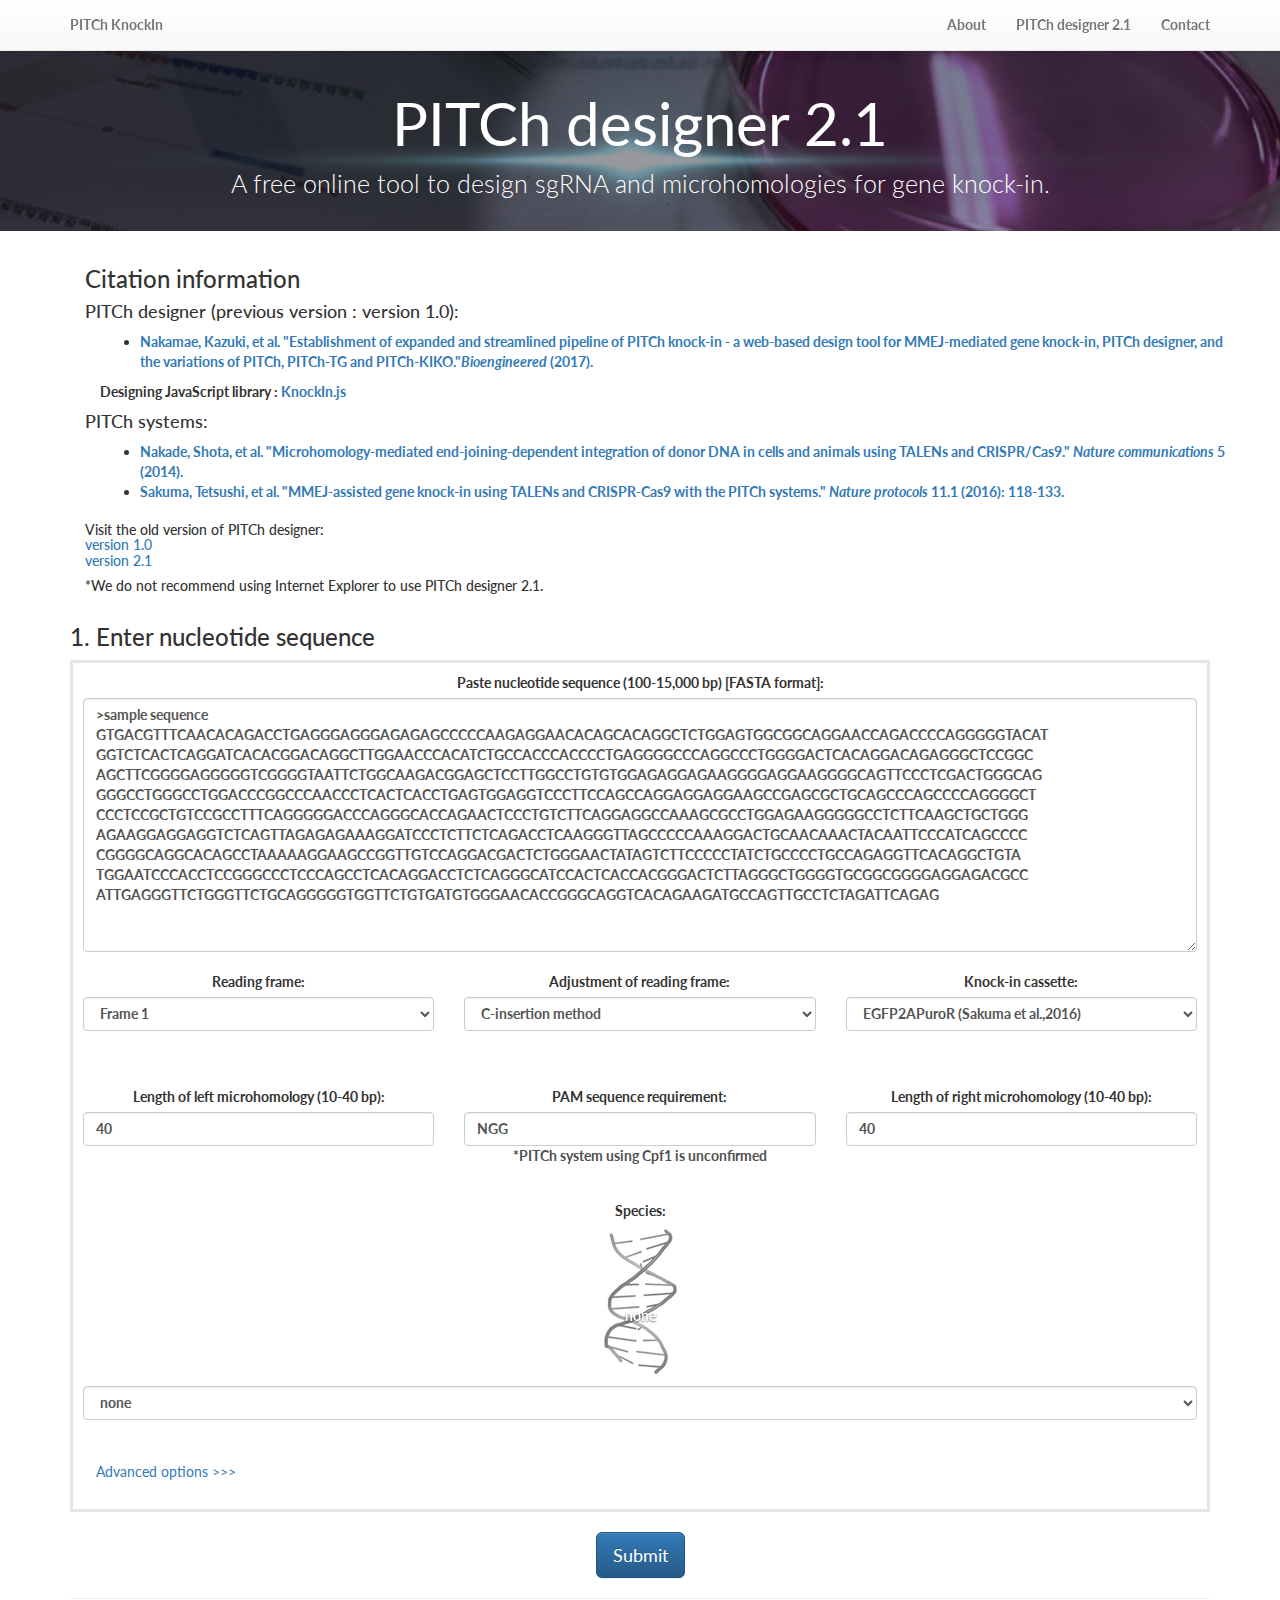
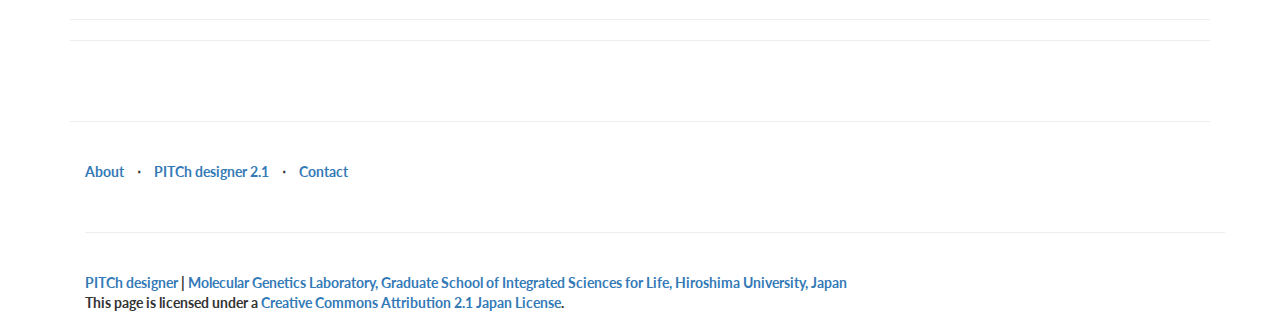
==== commit 66ff65c4: "Update About" ====
--- a/PITChdesigner/index.html
+++ b/PITChdesigner/index.html
@@ -129,7 +129,7 @@
         <div class="container">
             <h5>Visit the old version of PITCh designer:<br>
                 <a href="http://www.mls.sci.hiroshima-u.ac.jp/smg/PITChdesignerv1/index.html" target="_blank">version 1.0</a><br>
-                <a href="./PITChDesigner2_0/index.html" target="_blank">version 2.0</a>
+                <a href="./PITChDesigner2_0/index.html" target="_blank">version 2.1</a>
             </h5>
             <h5>*We do not recommend using Internet Explorer to use PITCh designer 2.1.</h5>
         </div>
@@ -448,9 +448,8 @@
                             <br>
                             <p class=s>
                                 <a href='.'>PITCh designer</a> |
-                                <a href='http://www.mls.sci.hiroshima-u.ac.jp/smg/index.html'>
-											Molecular Genetics Laboratory, Department of Mathematical and Life Sciences, Graduate School of Science, Hiroshima University
-										</a><br> This page is licensed under a
+                                <a href='https://smg.hiroshima-u.ac.jp'>
+                                    Molecular Genetics Laboratory, Graduate School of Integrated Sciences for Life, Hiroshima University, Japan										</a><br> This page is licensed under a
                                 <a target='_blank' href='http://creativecommons.org/licenses/by/2.1/jp/deed.en'>
 										Creative Commons Attribution 2.1 Japan License</a>.
                             </p>
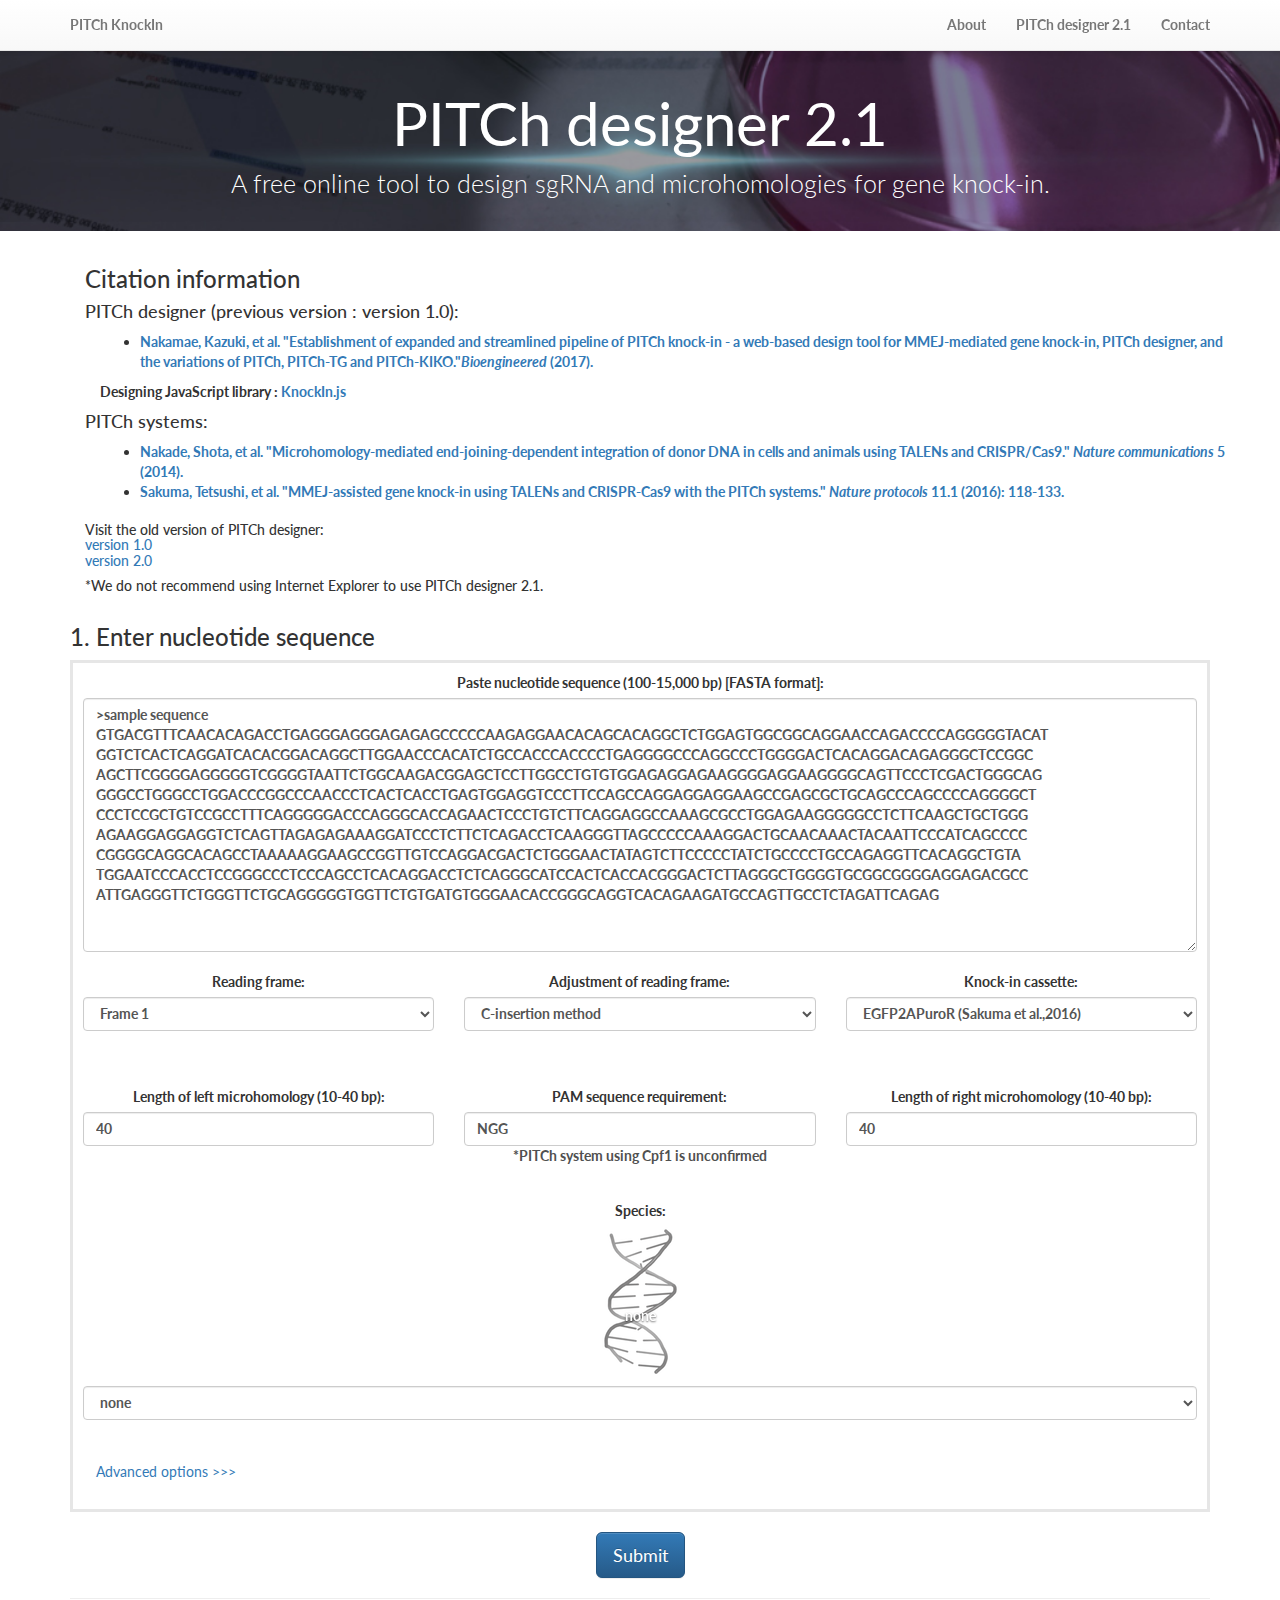
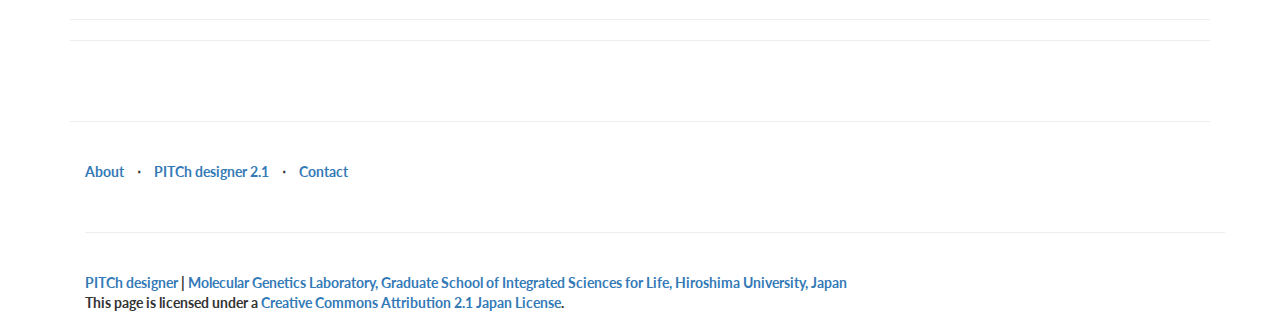
==== commit 94892861: "Update About" ====
--- a/PITChdesigner/index.html
+++ b/PITChdesigner/index.html
@@ -129,7 +129,7 @@
         <div class="container">
             <h5>Visit the old version of PITCh designer:<br>
                 <a href="http://www.mls.sci.hiroshima-u.ac.jp/smg/PITChdesignerv1/index.html" target="_blank">version 1.0</a><br>
-                <a href="./PITChDesigner2_0/index.html" target="_blank">version 2.1</a>
+                <a href="./PITChDesigner2_0/index.html" target="_blank">version 2.0</a>
             </h5>
             <h5>*We do not recommend using Internet Explorer to use PITCh designer 2.1.</h5>
         </div>
